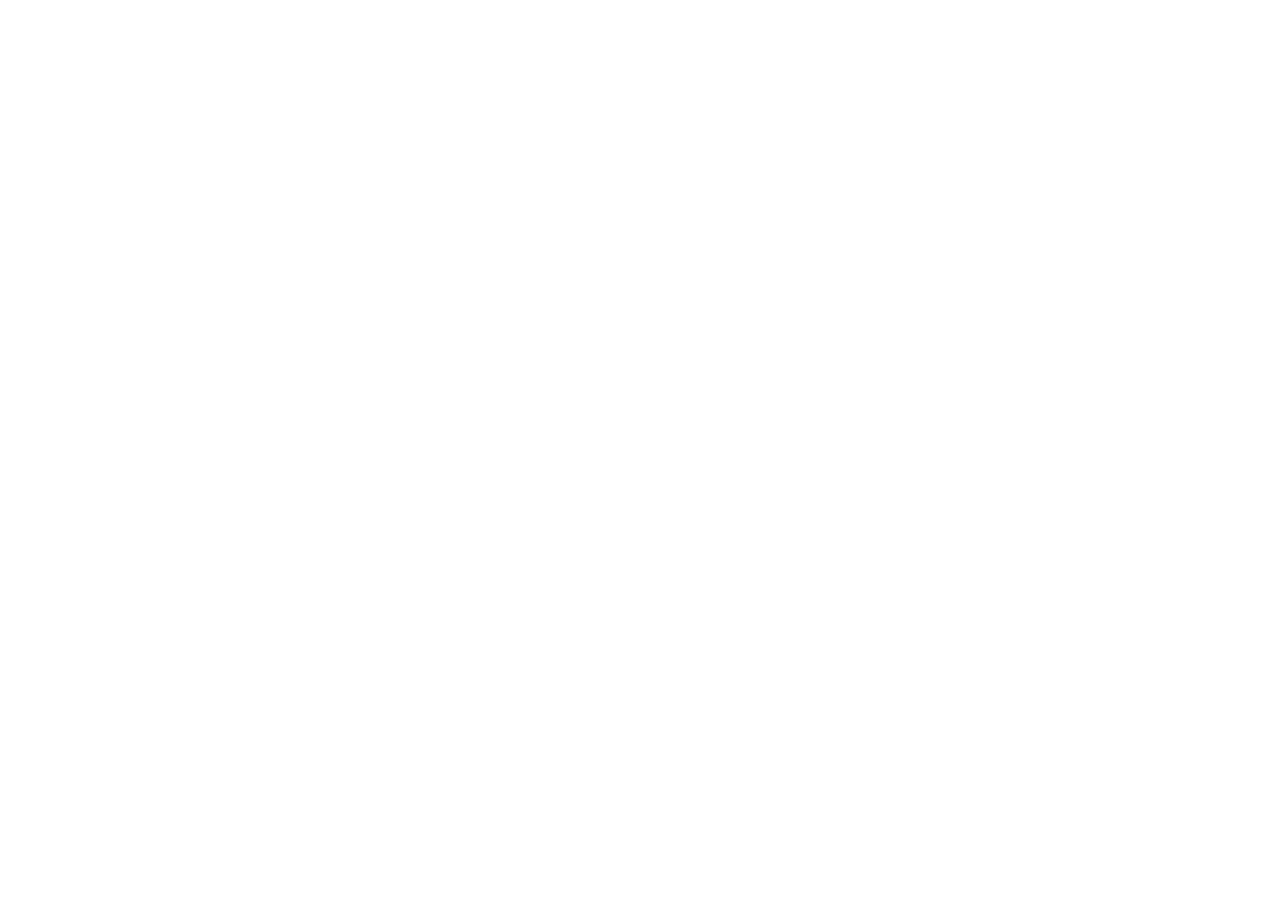
==== login.html @ 5848dafe "初始化项目" ====
<!DOCTYPE html>
<html lang="en">

<head>
    <meta charset="UTF-8">
    <meta http-equiv="X-UA-Compatible" content="IE=edge">
    <meta name="viewport" content="width=device-width, initial-scale=1.0">
    <title>Document</title>
</head>

<body>
    <!-- 登录页面 -->
</body>

</html>
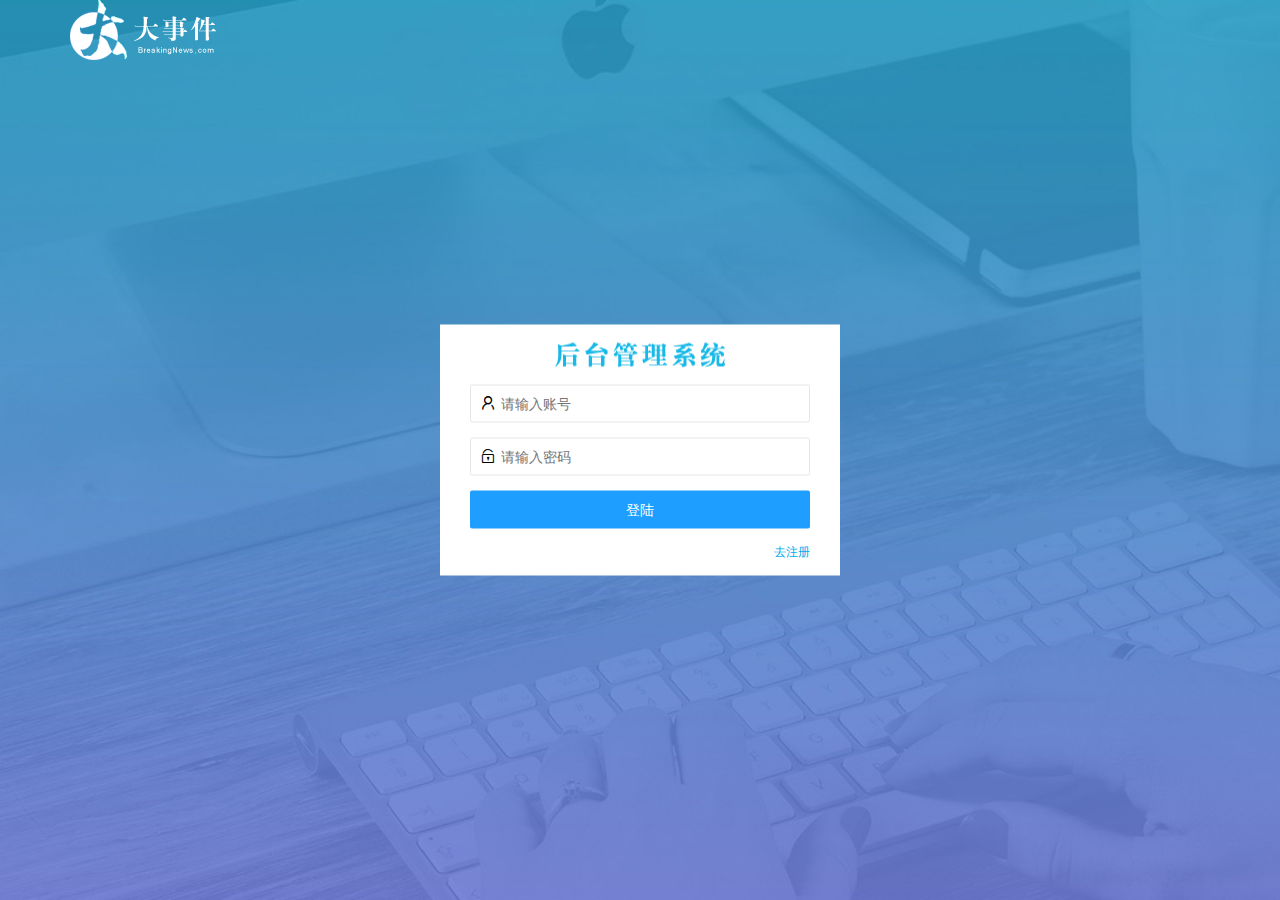
==== commit 8f5d47aa: "全部提交" ====
--- a/login.html
+++ b/login.html
@@ -5,11 +5,75 @@
     <meta charset="UTF-8">
     <meta http-equiv="X-UA-Compatible" content="IE=edge">
     <meta name="viewport" content="width=device-width, initial-scale=1.0">
-    <title>Document</title>
+    <title>大事件管理系统</title>
+    <link rel="stylesheet" href="./assets/lib/layui/css/layui.css">
+    <link rel="stylesheet" href="./assets/css/login.css">
 </head>
 
 <body>
-    <!-- 登录页面 -->
+    <div class="layui-main">
+        <!-- logo模块 -->
+        <img src="./assets/images/logo.png" alt="">
+    </div>
+    <!-- 登陆注册模块 -->
+    <div class="loginAndRegBox">
+        <div class="titleBox"></div>
+        <!-- 登陆界面 -->
+        <div class="login_box">
+            <form class="layui-form" id="form_login">
+                <div class="layui-form-item">
+                    <i class="layui-icon layui-icon-username"></i>
+                    <input type="text" name="username" required lay-verify="required" placeholder="请输入账号"
+                        autocomplete="off" class="layui-input">
+                </div>
+                <div class="layui-form-item">
+                    <i class="layui-icon layui-icon-password"></i>
+                    <input type="password" name="password" required lay-verify="required|pass" placeholder="请输入密码"
+                        autocomplete="off" class="layui-input">
+                </div>
+                <div class="layui-form-item">
+                    <button class="layui-btn layui-bg-blue layui-btn layui-btn-fluid" lay-submit
+                        lay-filter="formDemo">登陆</button>
+                </div>
+                <div class="layui-form-item links">
+                    <a id="link_reg" href="javascript:;">去注册</a>
+                </div>
+            </form>
+        </div>
+        <!-- 注册界面 -->
+        <div class="reg_box">
+            <form class="layui-form" id="form_reg">
+                <div class="layui-form-item">
+                    <i class="layui-icon layui-icon-username"></i>
+                    <input type="text" name="username" required lay-verify="required" placeholder="请输入账号"
+                        autocomplete="off" class="layui-input">
+                </div>
+                <!-- 输入密码 -->
+                <div class="layui-form-item">
+                    <i class="layui-icon layui-icon-password"></i>
+                    <input type="password" id="password" name="password" required lay-verify="required|pass"
+                        placeholder="请输入密码" autocomplete="off" class="layui-input">
+                </div>
+                <!-- 确认密码 -->
+                <div class="layui-form-item">
+                    <i class="layui-icon layui-icon-password"></i>
+                    <input type="password" name="repassword" required lay-verify="required|repwd" placeholder="请确认密码"
+                        autocomplete="off" class="layui-input">
+                </div>
+                <div class="layui-form-item">
+                    <button class="layui-btn layui-bg-blue layui-btn layui-btn-fluid" lay-submit
+                        lay-filter="formDemo">注册</button>
+                </div>
+                <div class="layui-form-item links">
+                    <a id="link_login" href="javascript:;">去登陆</a>
+                </div>
+            </form>
+        </div>
+    </div>
 </body>
+<script src="./assets/lib/layui/layui.all.js"></script>
+<script src="./assets/lib/jquery.js"></script>
+<script src="./assets/js/BaseAPI.js"></script>
+<script src="./assets/js/login.js"></script>
 
 </html>--- a/assets/lib/layui/css/layui.css
+++ b/assets/lib/layui/css/layui.css
@@ -0,0 +1,2 @@
+/** layui-v2.5.5 MIT License By https://www.layui.com */
+ .layui-inline,img{display:inline-block;vertical-align:middle}h1,h2,h3,h4,h5,h6{font-weight:400}.layui-edge,.layui-header,.layui-inline,.layui-main{position:relative}.layui-body,.layui-edge,.layui-elip{overflow:hidden}.layui-btn,.layui-edge,.layui-inline,img{vertical-align:middle}.layui-btn,.layui-disabled,.layui-icon,.layui-unselect{-moz-user-select:none;-webkit-user-select:none;-ms-user-select:none}.layui-elip,.layui-form-checkbox span,.layui-form-pane .layui-form-label{text-overflow:ellipsis;white-space:nowrap}.layui-breadcrumb,.layui-tree-btnGroup{visibility:hidden}blockquote,body,button,dd,div,dl,dt,form,h1,h2,h3,h4,h5,h6,input,li,ol,p,pre,td,textarea,th,ul{margin:0;padding:0;-webkit-tap-highlight-color:rgba(0,0,0,0)}a:active,a:hover{outline:0}img{border:none}li{list-style:none}table{border-collapse:collapse;border-spacing:0}h4,h5,h6{font-size:100%}button,input,optgroup,option,select,textarea{font-family:inherit;font-size:inherit;font-style:inherit;font-weight:inherit;outline:0}pre{white-space:pre-wrap;white-space:-moz-pre-wrap;white-space:-pre-wrap;white-space:-o-pre-wrap;word-wrap:break-word}body{line-height:24px;font:14px Helvetica Neue,Helvetica,PingFang SC,Tahoma,Arial,sans-serif}hr{height:1px;margin:10px 0;border:0;clear:both}a{color:#333;text-decoration:none}a:hover{color:#777}a cite{font-style:normal;*cursor:pointer}.layui-border-box,.layui-border-box *{box-sizing:border-box}.layui-box,.layui-box *{box-sizing:content-box}.layui-clear{clear:both;*zoom:1}.layui-clear:after{content:'\20';clear:both;*zoom:1;display:block;height:0}.layui-inline{*display:inline;*zoom:1}.layui-edge{display:inline-block;width:0;height:0;border-width:6px;border-style:dashed;border-color:transparent}.layui-edge-top{top:-4px;border-bottom-color:#999;border-bottom-style:solid}.layui-edge-right{border-left-color:#999;border-left-style:solid}.layui-edge-bottom{top:2px;border-top-color:#999;border-top-style:solid}.layui-edge-left{border-right-color:#999;border-right-style:solid}.layui-disabled,.layui-disabled:hover{color:#d2d2d2!important;cursor:not-allowed!important}.layui-circle{border-radius:100%}.layui-show{display:block!important}.layui-hide{display:none!important}@font-face{font-family:layui-icon;src:url(../font/iconfont.eot?v=250);src:url(../font/iconfont.eot?v=250#iefix) format('embedded-opentype'),url(../font/iconfont.woff2?v=250) format('woff2'),url(../font/iconfont.woff?v=250) format('woff'),url(../font/iconfont.ttf?v=250) format('truetype'),url(../font/iconfont.svg?v=250#layui-icon) format('svg')}.layui-icon{font-family:layui-icon!important;font-size:16px;font-style:normal;-webkit-font-smoothing:antialiased;-moz-osx-font-smoothing:grayscale}.layui-icon-reply-fill:before{content:"\e611"}.layui-icon-set-fill:before{content:"\e614"}.layui-icon-menu-fill:before{content:"\e60f"}.layui-icon-search:before{content:"\e615"}.layui-icon-share:before{content:"\e641"}.layui-icon-set-sm:before{content:"\e620"}.layui-icon-engine:before{content:"\e628"}.layui-icon-close:before{content:"\1006"}.layui-icon-close-fill:before{content:"\1007"}.layui-icon-chart-screen:before{content:"\e629"}.layui-icon-star:before{content:"\e600"}.layui-icon-circle-dot:before{content:"\e617"}.layui-icon-chat:before{content:"\e606"}.layui-icon-release:before{content:"\e609"}.layui-icon-list:before{content:"\e60a"}.layui-icon-chart:before{content:"\e62c"}.layui-icon-ok-circle:before{content:"\1005"}.layui-icon-layim-theme:before{content:"\e61b"}.layui-icon-table:before{content:"\e62d"}.layui-icon-right:before{content:"\e602"}.layui-icon-left:before{content:"\e603"}.layui-icon-cart-simple:before{content:"\e698"}.layui-icon-face-cry:before{content:"\e69c"}.layui-icon-face-smile:before{content:"\e6af"}.layui-icon-survey:before{content:"\e6b2"}.layui-icon-tree:before{content:"\e62e"}.layui-icon-upload-circle:before{content:"\e62f"}.layui-icon-add-circle:before{content:"\e61f"}.layui-icon-download-circle:before{content:"\e601"}.layui-icon-templeate-1:before{content:"\e630"}.layui-icon-util:before{content:"\e631"}.layui-icon-face-surprised:before{content:"\e664"}.layui-icon-edit:before{content:"\e642"}.layui-icon-speaker:before{content:"\e645"}.layui-icon-down:before{content:"\e61a"}.layui-icon-file:before{content:"\e621"}.layui-icon-layouts:before{content:"\e632"}.layui-icon-rate-half:before{content:"\e6c9"}.layui-icon-add-circle-fine:before{content:"\e608"}.layui-icon-prev-circle:before{content:"\e633"}.layui-icon-read:before{content:"\e705"}.layui-icon-404:before{content:"\e61c"}.layui-icon-carousel:before{content:"\e634"}.layui-icon-help:before{content:"\e607"}.layui-icon-code-circle:before{content:"\e635"}.layui-icon-water:before{content:"\e636"}.layui-icon-username:before{content:"\e66f"}.layui-icon-find-fill:before{content:"\e670"}.layui-icon-about:before{content:"\e60b"}.layui-icon-location:before{content:"\e715"}.layui-icon-up:before{content:"\e619"}.layui-icon-pause:before{content:"\e651"}.layui-icon-date:before{content:"\e637"}.layui-icon-layim-uploadfile:before{content:"\e61d"}.layui-icon-delete:before{content:"\e640"}.layui-icon-play:before{content:"\e652"}.layui-icon-top:before{content:"\e604"}.layui-icon-friends:before{content:"\e612"}.layui-icon-refresh-3:before{content:"\e9aa"}.layui-icon-ok:before{content:"\e605"}.layui-icon-layer:before{content:"\e638"}.layui-icon-face-smile-fine:before{content:"\e60c"}.layui-icon-dollar:before{content:"\e659"}.layui-icon-group:before{content:"\e613"}.layui-icon-layim-download:before{content:"\e61e"}.layui-icon-picture-fine:before{content:"\e60d"}.layui-icon-link:before{content:"\e64c"}.layui-icon-diamond:before{content:"\e735"}.layui-icon-log:before{content:"\e60e"}.layui-icon-rate-solid:before{content:"\e67a"}.layui-icon-fonts-del:before{content:"\e64f"}.layui-icon-unlink:before{content:"\e64d"}.layui-icon-fonts-clear:before{content:"\e639"}.layui-icon-triangle-r:before{content:"\e623"}.layui-icon-circle:before{content:"\e63f"}.layui-icon-radio:before{content:"\e643"}.layui-icon-align-center:before{content:"\e647"}.layui-icon-align-right:before{content:"\e648"}.layui-icon-align-left:before{content:"\e649"}.layui-icon-loading-1:before{content:"\e63e"}.layui-icon-return:before{content:"\e65c"}.layui-icon-fonts-strong:before{content:"\e62b"}.layui-icon-upload:before{content:"\e67c"}.layui-icon-dialogue:before{content:"\e63a"}.layui-icon-video:before{content:"\e6ed"}.layui-icon-headset:before{content:"\e6fc"}.layui-icon-cellphone-fine:before{content:"\e63b"}.layui-icon-add-1:before{content:"\e654"}.layui-icon-face-smile-b:before{content:"\e650"}.layui-icon-fonts-html:before{content:"\e64b"}.layui-icon-form:before{content:"\e63c"}.layui-icon-cart:before{content:"\e657"}.layui-icon-camera-fill:before{content:"\e65d"}.layui-icon-tabs:before{content:"\e62a"}.layui-icon-fonts-code:before{content:"\e64e"}.layui-icon-fire:before{content:"\e756"}.layui-icon-set:before{content:"\e716"}.layui-icon-fonts-u:before{content:"\e646"}.layui-icon-triangle-d:before{content:"\e625"}.layui-icon-tips:before{content:"\e702"}.layui-icon-picture:before{content:"\e64a"}.layui-icon-more-vertical:before{content:"\e671"}.layui-icon-flag:before{content:"\e66c"}.layui-icon-loading:before{content:"\e63d"}.layui-icon-fonts-i:before{content:"\e644"}.layui-icon-refresh-1:before{content:"\e666"}.layui-icon-rmb:before{content:"\e65e"}.layui-icon-home:before{content:"\e68e"}.layui-icon-user:before{content:"\e770"}.layui-icon-notice:before{content:"\e667"}.layui-icon-login-weibo:before{content:"\e675"}.layui-icon-voice:before{content:"\e688"}.layui-icon-upload-drag:before{content:"\e681"}.layui-icon-login-qq:before{content:"\e676"}.layui-icon-snowflake:before{content:"\e6b1"}.layui-icon-file-b:before{content:"\e655"}.layui-icon-template:before{content:"\e663"}.layui-icon-auz:before{content:"\e672"}.layui-icon-console:before{content:"\e665"}.layui-icon-app:before{content:"\e653"}.layui-icon-prev:before{content:"\e65a"}.layui-icon-website:before{content:"\e7ae"}.layui-icon-next:before{content:"\e65b"}.layui-icon-component:before{content:"\e857"}.layui-icon-more:before{content:"\e65f"}.layui-icon-login-wechat:before{content:"\e677"}.layui-icon-shrink-right:before{content:"\e668"}.layui-icon-spread-left:before{content:"\e66b"}.layui-icon-camera:before{content:"\e660"}.layui-icon-note:before{content:"\e66e"}.layui-icon-refresh:before{content:"\e669"}.layui-icon-female:before{content:"\e661"}.layui-icon-male:before{content:"\e662"}.layui-icon-password:before{content:"\e673"}.layui-icon-senior:before{content:"\e674"}.layui-icon-theme:before{content:"\e66a"}.layui-icon-tread:before{content:"\e6c5"}.layui-icon-praise:before{content:"\e6c6"}.layui-icon-star-fill:before{content:"\e658"}.layui-icon-rate:before{content:"\e67b"}.layui-icon-template-1:before{content:"\e656"}.layui-icon-vercode:before{content:"\e679"}.layui-icon-cellphone:before{content:"\e678"}.layui-icon-screen-full:before{content:"\e622"}.layui-icon-screen-restore:before{content:"\e758"}.layui-icon-cols:before{content:"\e610"}.layui-icon-export:before{content:"\e67d"}.layui-icon-print:before{content:"\e66d"}.layui-icon-slider:before{content:"\e714"}.layui-icon-addition:before{content:"\e624"}.layui-icon-subtraction:before{content:"\e67e"}.layui-icon-service:before{content:"\e626"}.layui-icon-transfer:before{content:"\e691"}.layui-main{width:1140px;margin:0 auto}.layui-header{z-index:1000;height:60px}.layui-header a:hover{transition:all .5s;-webkit-transition:all .5s}.layui-side{position:fixed;left:0;top:0;bottom:0;z-index:999;width:200px;overflow-x:hidden}.layui-side-scroll{position:relative;width:220px;height:100%;overflow-x:hidden}.layui-body{position:absolute;left:200px;right:0;top:0;bottom:0;z-index:998;width:auto;overflow-y:auto;box-sizing:border-box}.layui-layout-body{overflow:hidden}.layui-layout-admin .layui-header{background-color:#23262E}.layui-layout-admin .layui-side{top:60px;width:200px;overflow-x:hidden}.layui-layout-admin .layui-body{position:fixed;top:60px;bottom:44px}.layui-layout-admin .layui-main{width:auto;margin:0 15px}.layui-layout-admin .layui-footer{position:fixed;left:200px;right:0;bottom:0;height:44px;line-height:44px;padding:0 15px;background-color:#eee}.layui-layout-admin .layui-logo{position:absolute;left:0;top:0;width:200px;height:100%;line-height:60px;text-align:center;color:#009688;font-size:16px}.layui-layout-admin .layui-header .layui-nav{background:0 0}.layui-layout-left{position:absolute!important;left:200px;top:0}.layui-layout-right{position:absolute!important;right:0;top:0}.layui-container{position:relative;margin:0 auto;padding:0 15px;box-sizing:border-box}.layui-fluid{position:relative;margin:0 auto;padding:0 15px}.layui-row:after,.layui-row:before{content:'';display:block;clear:both}.layui-col-lg1,.layui-col-lg10,.layui-col-lg11,.layui-col-lg12,.layui-col-lg2,.layui-col-lg3,.layui-col-lg4,.layui-col-lg5,.layui-col-lg6,.layui-col-lg7,.layui-col-lg8,.layui-col-lg9,.layui-col-md1,.layui-col-md10,.layui-col-md11,.layui-col-md12,.layui-col-md2,.layui-col-md3,.layui-col-md4,.layui-col-md5,.layui-col-md6,.layui-col-md7,.layui-col-md8,.layui-col-md9,.layui-col-sm1,.layui-col-sm10,.layui-col-sm11,.layui-col-sm12,.layui-col-sm2,.layui-col-sm3,.layui-col-sm4,.layui-col-sm5,.layui-col-sm6,.layui-col-sm7,.layui-col-sm8,.layui-col-sm9,.layui-col-xs1,.layui-col-xs10,.layui-col-xs11,.layui-col-xs12,.layui-col-xs2,.layui-col-xs3,.layui-col-xs4,.layui-col-xs5,.layui-col-xs6,.layui-col-xs7,.layui-col-xs8,.layui-col-xs9{position:relative;display:block;box-sizing:border-box}.layui-col-xs1,.layui-col-xs10,.layui-col-xs11,.layui-col-xs12,.layui-col-xs2,.layui-col-xs3,.layui-col-xs4,.layui-col-xs5,.layui-col-xs6,.layui-col-xs7,.layui-col-xs8,.layui-col-xs9{float:left}.layui-col-xs1{width:8.33333333%}.layui-col-xs2{width:16.66666667%}.layui-col-xs3{width:25%}.layui-col-xs4{width:33.33333333%}.layui-col-xs5{width:41.66666667%}.layui-col-xs6{width:50%}.layui-col-xs7{width:58.33333333%}.layui-col-xs8{width:66.66666667%}.layui-col-xs9{width:75%}.layui-col-xs10{width:83.33333333%}.layui-col-xs11{width:91.66666667%}.layui-col-xs12{width:100%}.layui-col-xs-offset1{margin-left:8.33333333%}.layui-col-xs-offset2{margin-left:16.66666667%}.layui-col-xs-offset3{margin-left:25%}.layui-col-xs-offset4{margin-left:33.33333333%}.layui-col-xs-offset5{margin-left:41.66666667%}.layui-col-xs-offset6{margin-left:50%}.layui-col-xs-offset7{margin-left:58.33333333%}.layui-col-xs-offset8{margin-left:66.66666667%}.layui-col-xs-offset9{margin-left:75%}.layui-col-xs-offset10{margin-left:83.33333333%}.layui-col-xs-offset11{margin-left:91.66666667%}.layui-col-xs-offset12{margin-left:100%}@media screen and (max-width:768px){.layui-hide-xs{display:none!important}.layui-show-xs-block{display:block!important}.layui-show-xs-inline{display:inline!important}.layui-show-xs-inline-block{display:inline-block!important}}@media screen and (min-width:768px){.layui-container{width:750px}.layui-hide-sm{display:none!important}.layui-show-sm-block{display:block!important}.layui-show-sm-inline{display:inline!important}.layui-show-sm-inline-block{display:inline-block!important}.layui-col-sm1,.layui-col-sm10,.layui-col-sm11,.layui-col-sm12,.layui-col-sm2,.layui-col-sm3,.layui-col-sm4,.layui-col-sm5,.layui-col-sm6,.layui-col-sm7,.layui-col-sm8,.layui-col-sm9{float:left}.layui-col-sm1{width:8.33333333%}.layui-col-sm2{width:16.66666667%}.layui-col-sm3{width:25%}.layui-col-sm4{width:33.33333333%}.layui-col-sm5{width:41.66666667%}.layui-col-sm6{width:50%}.layui-col-sm7{width:58.33333333%}.layui-col-sm8{width:66.66666667%}.layui-col-sm9{width:75%}.layui-col-sm10{width:83.33333333%}.layui-col-sm11{width:91.66666667%}.layui-col-sm12{width:100%}.layui-col-sm-offset1{margin-left:8.33333333%}.layui-col-sm-offset2{margin-left:16.66666667%}.layui-col-sm-offset3{margin-left:25%}.layui-col-sm-offset4{margin-left:33.33333333%}.layui-col-sm-offset5{margin-left:41.66666667%}.layui-col-sm-offset6{margin-left:50%}.layui-col-sm-offset7{margin-left:58.33333333%}.layui-col-sm-offset8{margin-left:66.66666667%}.layui-col-sm-offset9{margin-left:75%}.layui-col-sm-offset10{margin-left:83.33333333%}.layui-col-sm-offset11{margin-left:91.66666667%}.layui-col-sm-offset12{margin-left:100%}}@media screen and (min-width:992px){.layui-container{width:970px}.layui-hide-md{display:none!important}.layui-show-md-block{display:block!important}.layui-show-md-inline{display:inline!important}.layui-show-md-inline-block{display:inline-block!important}.layui-col-md1,.layui-col-md10,.layui-col-md11,.layui-col-md12,.layui-col-md2,.layui-col-md3,.layui-col-md4,.layui-col-md5,.layui-col-md6,.layui-col-md7,.layui-col-md8,.layui-col-md9{float:left}.layui-col-md1{width:8.33333333%}.layui-col-md2{width:16.66666667%}.layui-col-md3{width:25%}.layui-col-md4{width:33.33333333%}.layui-col-md5{width:41.66666667%}.layui-col-md6{width:50%}.layui-col-md7{width:58.33333333%}.layui-col-md8{width:66.66666667%}.layui-col-md9{width:75%}.layui-col-md10{width:83.33333333%}.layui-col-md11{width:91.66666667%}.layui-col-md12{width:100%}.layui-col-md-offset1{margin-left:8.33333333%}.layui-col-md-offset2{margin-left:16.66666667%}.layui-col-md-offset3{margin-left:25%}.layui-col-md-offset4{margin-left:33.33333333%}.layui-col-md-offset5{margin-left:41.66666667%}.layui-col-md-offset6{margin-left:50%}.layui-col-md-offset7{margin-left:58.33333333%}.layui-col-md-offset8{margin-left:66.66666667%}.layui-col-md-offset9{margin-left:75%}.layui-col-md-offset10{margin-left:83.33333333%}.layui-col-md-offset11{margin-left:91.66666667%}.layui-col-md-offset12{margin-left:100%}}@media screen and (min-width:1200px){.layui-container{width:1170px}.layui-hide-lg{display:none!important}.layui-show-lg-block{display:block!important}.layui-show-lg-inline{display:inline!important}.layui-show-lg-inline-block{display:inline-block!important}.layui-col-lg1,.layui-col-lg10,.layui-col-lg11,.layui-col-lg12,.layui-col-lg2,.layui-col-lg3,.layui-col-lg4,.layui-col-lg5,.layui-col-lg6,.layui-col-lg7,.layui-col-lg8,.layui-col-lg9{float:left}.layui-col-lg1{width:8.33333333%}.layui-col-lg2{width:16.66666667%}.layui-col-lg3{width:25%}.layui-col-lg4{width:33.33333333%}.layui-col-lg5{width:41.66666667%}.layui-col-lg6{width:50%}.layui-col-lg7{width:58.33333333%}.layui-col-lg8{width:66.66666667%}.layui-col-lg9{width:75%}.layui-col-lg10{width:83.33333333%}.layui-col-lg11{width:91.66666667%}.layui-col-lg12{width:100%}.layui-col-lg-offset1{margin-left:8.33333333%}.layui-col-lg-offset2{margin-left:16.66666667%}.layui-col-lg-offset3{margin-left:25%}.layui-col-lg-offset4{margin-left:33.33333333%}.layui-col-lg-offset5{margin-left:41.66666667%}.layui-col-lg-offset6{margin-left:50%}.layui-col-lg-offset7{margin-left:58.33333333%}.layui-col-lg-offset8{margin-left:66.66666667%}.layui-col-lg-offset9{margin-left:75%}.layui-col-lg-offset10{margin-left:83.33333333%}.layui-col-lg-offset11{margin-left:91.66666667%}.layui-col-lg-offset12{margin-left:100%}}.layui-col-space1{margin:-.5px}.layui-col-space1>*{padding:.5px}.layui-col-space3{margin:-1.5px}.layui-col-space3>*{padding:1.5px}.layui-col-space5{margin:-2.5px}.layui-col-space5>*{padding:2.5px}.layui-col-space8{margin:-3.5px}.layui-col-space8>*{padding:3.5px}.layui-col-space10{margin:-5px}.layui-col-space10>*{padding:5px}.layui-col-space12{margin:-6px}.layui-col-space12>*{padding:6px}.layui-col-space15{margin:-7.5px}.layui-col-space15>*{padding:7.5px}.layui-col-space18{margin:-9px}.layui-col-space18>*{padding:9px}.layui-col-space20{margin:-10px}.layui-col-space20>*{padding:10px}.layui-col-space22{margin:-11px}.layui-col-space22>*{padding:11px}.layui-col-space25{margin:-12.5px}.layui-col-space25>*{padding:12.5px}.layui-col-space30{margin:-15px}.layui-col-space30>*{padding:15px}.layui-btn,.layui-input,.layui-select,.layui-textarea,.layui-upload-button{outline:0;-webkit-appearance:none;transition:all .3s;-webkit-transition:all .3s;box-sizing:border-box}.layui-elem-quote{margin-bottom:10px;padding:15px;line-height:22px;border-left:5px solid #009688;border-radius:0 2px 2px 0;background-color:#f2f2f2}.layui-quote-nm{border-style:solid;border-width:1px 1px 1px 5px;background:0 0}.layui-elem-field{margin-bottom:10px;padding:0;border-width:1px;border-style:solid}.layui-elem-field legend{margin-left:20px;padding:0 10px;font-size:20px;font-weight:300}.layui-field-title{margin:10px 0 20px;border-width:1px 0 0}.layui-field-box{padding:10px 15px}.layui-field-title .layui-field-box{padding:10px 0}.layui-progress{position:relative;height:6px;border-radius:20px;background-color:#e2e2e2}.layui-progress-bar{position:absolute;left:0;top:0;width:0;max-width:100%;height:6px;border-radius:20px;text-align:right;background-color:#5FB878;transition:all .3s;-webkit-transition:all .3s}.layui-progress-big,.layui-progress-big .layui-progress-bar{height:18px;line-height:18px}.layui-progress-text{position:relative;top:-20px;line-height:18px;font-size:12px;color:#666}.layui-progress-big .layui-progress-text{position:static;padding:0 10px;color:#fff}.layui-collapse{border-width:1px;border-style:solid;border-radius:2px}.layui-colla-content,.layui-colla-item{border-top-width:1px;border-top-style:solid}.layui-colla-item:first-child{border-top:none}.layui-colla-title{position:relative;height:42px;line-height:42px;padding:0 15px 0 35px;color:#333;background-color:#f2f2f2;cursor:pointer;font-size:14px;overflow:hidden}.layui-colla-content{display:none;padding:10px 15px;line-height:22px;color:#666}.layui-colla-icon{position:absolute;left:15px;top:0;font-size:14px}.layui-card{margin-bottom:15px;border-radius:2px;background-color:#fff;box-shadow:0 1px 2px 0 rgba(0,0,0,.05)}.layui-card:last-child{margin-bottom:0}.layui-card-header{position:relative;height:42px;line-height:42px;padding:0 15px;border-bottom:1px solid #f6f6f6;color:#333;border-radius:2px 2px 0 0;font-size:14px}.layui-bg-black,.layui-bg-blue,.layui-bg-cyan,.layui-bg-green,.layui-bg-orange,.layui-bg-red{color:#fff!important}.layui-card-body{position:relative;padding:10px 15px;line-height:24px}.layui-card-body[pad15]{padding:15px}.layui-card-body[pad20]{padding:20px}.layui-card-body .layui-table{margin:5px 0}.layui-card .layui-tab{margin:0}.layui-panel-window{position:relative;padding:15px;border-radius:0;border-top:5px solid #E6E6E6;background-color:#fff}.layui-auxiliar-moving{position:fixed;left:0;right:0;top:0;bottom:0;width:100%;height:100%;background:0 0;z-index:9999999999}.layui-form-label,.layui-form-mid,.layui-form-select,.layui-input-block,.layui-input-inline,.layui-textarea{position:relative}.layui-bg-red{background-color:#FF5722!important}.layui-bg-orange{background-color:#FFB800!important}.layui-bg-green{background-color:#009688!important}.layui-bg-cyan{background-color:#2F4056!important}.layui-bg-blue{background-color:#1E9FFF!important}.layui-bg-black{background-color:#393D49!important}.layui-bg-gray{background-color:#eee!important;color:#666!important}.layui-badge-rim,.layui-colla-content,.layui-colla-item,.layui-collapse,.layui-elem-field,.layui-form-pane .layui-form-item[pane],.layui-form-pane .layui-form-label,.layui-input,.layui-layedit,.layui-layedit-tool,.layui-quote-nm,.layui-select,.layui-tab-bar,.layui-tab-card,.layui-tab-title,.layui-tab-title .layui-this:after,.layui-textarea{border-color:#e6e6e6}.layui-timeline-item:before,hr{background-color:#e6e6e6}.layui-text{line-height:22px;font-size:14px;color:#666}.layui-text h1,.layui-text h2,.layui-text h3{font-weight:500;color:#333}.layui-text h1{font-size:30px}.layui-text h2{font-size:24px}.layui-text h3{font-size:18px}.layui-text a:not(.layui-btn){color:#01AAED}.layui-text a:not(.layui-btn):hover{text-decoration:underline}.layui-text ul{padding:5px 0 5px 15px}.layui-text ul li{margin-top:5px;list-style-type:disc}.layui-text em,.layui-word-aux{color:#999!important;padding:0 5px!important}.layui-btn{display:inline-block;height:38px;line-height:38px;padding:0 18px;background-color:#009688;color:#fff;white-space:nowrap;text-align:center;font-size:14px;border:none;border-radius:2px;cursor:pointer}.layui-btn:hover{opacity:.8;filter:alpha(opacity=80);color:#fff}.layui-btn:active{opacity:1;filter:alpha(opacity=100)}.layui-btn+.layui-btn{margin-left:10px}.layui-btn-container{font-size:0}.layui-btn-container .layui-btn{margin-right:10px;margin-bottom:10px}.layui-btn-container .layui-btn+.layui-btn{margin-left:0}.layui-table .layui-btn-container .layui-btn{margin-bottom:9px}.layui-btn-radius{border-radius:100px}.layui-btn .layui-icon{margin-right:3px;font-size:18px;vertical-align:bottom;vertical-align:middle\9}.layui-btn-primary{border:1px solid #C9C9C9;background-color:#fff;color:#555}.layui-btn-primary:hover{border-color:#009688;color:#333}.layui-btn-normal{background-color:#1E9FFF}.layui-btn-warm{background-color:#FFB800}.layui-btn-danger{background-color:#FF5722}.layui-btn-checked{background-color:#5FB878}.layui-btn-disabled,.layui-btn-disabled:active,.layui-btn-disabled:hover{border:1px solid #e6e6e6;background-color:#FBFBFB;color:#C9C9C9;cursor:not-allowed;opacity:1}.layui-btn-lg{height:44px;line-height:44px;padding:0 25px;font-size:16px}.layui-btn-sm{height:30px;line-height:30px;padding:0 10px;font-size:12px}.layui-btn-sm i{font-size:16px!important}.layui-btn-xs{height:22px;line-height:22px;padding:0 5px;font-size:12px}.layui-btn-xs i{font-size:14px!important}.layui-btn-group{display:inline-block;vertical-align:middle;font-size:0}.layui-btn-group .layui-btn{margin-left:0!important;margin-right:0!important;border-left:1px solid rgba(255,255,255,.5);border-radius:0}.layui-btn-group .layui-btn-primary{border-left:none}.layui-btn-group .layui-btn-primary:hover{border-color:#C9C9C9;color:#009688}.layui-btn-group .layui-btn:first-child{border-left:none;border-radius:2px 0 0 2px}.layui-btn-group .layui-btn-primary:first-child{border-left:1px solid #c9c9c9}.layui-btn-group .layui-btn:last-child{border-radius:0 2px 2px 0}.layui-btn-group .layui-btn+.layui-btn{margin-left:0}.layui-btn-group+.layui-btn-group{margin-left:10px}.layui-btn-fluid{width:100%}.layui-input,.layui-select,.layui-textarea{height:38px;line-height:1.3;line-height:38px\9;border-width:1px;border-style:solid;background-color:#fff;border-radius:2px}.layui-input::-webkit-input-placeholder,.layui-select::-webkit-input-placeholder,.layui-textarea::-webkit-input-placeholder{line-height:1.3}.layui-input,.layui-textarea{display:block;width:100%;padding-left:10px}.layui-input:hover,.layui-textarea:hover{border-color:#D2D2D2!important}.layui-input:focus,.layui-textarea:focus{border-color:#C9C9C9!important}.layui-textarea{min-height:100px;height:auto;line-height:20px;padding:6px 10px;resize:vertical}.layui-select{padding:0 10px}.layui-form input[type=checkbox],.layui-form input[type=radio],.layui-form select{display:none}.layui-form [lay-ignore]{display:initial}.layui-form-item{margin-bottom:15px;clear:both;*zoom:1}.layui-form-item:after{content:'\20';clear:both;*zoom:1;display:block;height:0}.layui-form-label{float:left;display:block;padding:9px 15px;width:80px;font-weight:400;line-height:20px;text-align:right}.layui-form-label-col{display:block;float:none;padding:9px 0;line-height:20px;text-align:left}.layui-form-item .layui-inline{margin-bottom:5px;margin-right:10px}.layui-input-block{margin-left:110px;min-height:36px}.layui-input-inline{display:inline-block;vertical-align:middle}.layui-form-item .layui-input-inline{float:left;width:190px;margin-right:10px}.layui-form-text .layui-input-inline{width:auto}.layui-form-mid{float:left;display:block;padding:9px 0!important;line-height:20px;margin-right:10px}.layui-form-danger+.layui-form-select .layui-input,.layui-form-danger:focus{border-color:#FF5722!important}.layui-form-select .layui-input{padding-right:30px;cursor:pointer}.layui-form-select .layui-edge{position:absolute;right:10px;top:50%;margin-top:-3px;cursor:pointer;border-width:6px;border-top-color:#c2c2c2;border-top-style:solid;transition:all .3s;-webkit-transition:all .3s}.layui-form-select dl{display:none;position:absolute;left:0;top:42px;padding:5px 0;z-index:899;min-width:100%;border:1px solid #d2d2d2;max-height:300px;overflow-y:auto;background-color:#fff;border-radius:2px;box-shadow:0 2px 4px rgba(0,0,0,.12);box-sizing:border-box}.layui-form-select dl dd,.layui-form-select dl dt{padding:0 10px;line-height:36px;white-space:nowrap;overflow:hidden;text-overflow:ellipsis}.layui-form-select dl dt{font-size:12px;color:#999}.layui-form-select dl dd{cursor:pointer}.layui-form-select dl dd:hover{background-color:#f2f2f2;-webkit-transition:.5s all;transition:.5s all}.layui-form-select .layui-select-group dd{padding-left:20px}.layui-form-select dl dd.layui-select-tips{padding-left:10px!important;color:#999}.layui-form-select dl dd.layui-this{background-color:#5FB878;color:#fff}.layui-form-checkbox,.layui-form-select dl dd.layui-disabled{background-color:#fff}.layui-form-selected dl{display:block}.layui-form-checkbox,.layui-form-checkbox *,.layui-form-switch{display:inline-block;vertical-align:middle}.layui-form-selected .layui-edge{margin-top:-9px;-webkit-transform:rotate(180deg);transform:rotate(180deg);margin-top:-3px\9}:root .layui-form-selected .layui-edge{margin-top:-9px\0/IE9}.layui-form-selectup dl{top:auto;bottom:42px}.layui-select-none{margin:5px 0;text-align:center;color:#999}.layui-select-disabled .layui-disabled{border-color:#eee!important}.layui-select-disabled .layui-edge{border-top-color:#d2d2d2}.layui-form-checkbox{position:relative;height:30px;line-height:30px;margin-right:10px;padding-right:30px;cursor:pointer;font-size:0;-webkit-transition:.1s linear;transition:.1s linear;box-sizing:border-box}.layui-form-checkbox span{padding:0 10px;height:100%;font-size:14px;border-radius:2px 0 0 2px;background-color:#d2d2d2;color:#fff;overflow:hidden}.layui-form-checkbox:hover span{background-color:#c2c2c2}.layui-form-checkbox i{position:absolute;right:0;top:0;width:30px;height:28px;border:1px solid #d2d2d2;border-left:none;border-radius:0 2px 2px 0;color:#fff;font-size:20px;text-align:center}.layui-form-checkbox:hover i{border-color:#c2c2c2;color:#c2c2c2}.layui-form-checked,.layui-form-checked:hover{border-color:#5FB878}.layui-form-checked span,.layui-form-checked:hover span{background-color:#5FB878}.layui-form-checked i,.layui-form-checked:hover i{color:#5FB878}.layui-form-item .layui-form-checkbox{margin-top:4px}.layui-form-checkbox[lay-skin=primary]{height:auto!important;line-height:normal!important;min-width:18px;min-height:18px;border:none!important;margin-right:0;padding-left:28px;padding-right:0;background:0 0}.layui-form-checkbox[lay-skin=primary] span{padding-left:0;padding-right:15px;line-height:18px;background:0 0;color:#666}.layui-form-checkbox[lay-skin=primary] i{right:auto;left:0;width:16px;height:16px;line-height:16px;border:1px solid #d2d2d2;font-size:12px;border-radius:2px;background-color:#fff;-webkit-transition:.1s linear;transition:.1s linear}.layui-form-checkbox[lay-skin=primary]:hover i{border-color:#5FB878;color:#fff}.layui-form-checked[lay-skin=primary] i{border-color:#5FB878!important;background-color:#5FB878;color:#fff}.layui-checkbox-disbaled[lay-skin=primary] span{background:0 0!important;color:#c2c2c2}.layui-checkbox-disbaled[lay-skin=primary]:hover i{border-color:#d2d2d2}.layui-form-item .layui-form-checkbox[lay-skin=primary]{margin-top:10px}.layui-form-switch{position:relative;height:22px;line-height:22px;min-width:35px;padding:0 5px;margin-top:8px;border:1px solid #d2d2d2;border-radius:20px;cursor:pointer;background-color:#fff;-webkit-transition:.1s linear;transition:.1s linear}.layui-form-switch i{position:absolute;left:5px;top:3px;width:16px;height:16px;border-radius:20px;background-color:#d2d2d2;-webkit-transition:.1s linear;transition:.1s linear}.layui-form-switch em{position:relative;top:0;width:25px;margin-left:21px;padding:0!important;text-align:center!important;color:#999!important;font-style:normal!important;font-size:12px}.layui-form-onswitch{border-color:#5FB878;background-color:#5FB878}.layui-checkbox-disbaled,.layui-checkbox-disbaled i{border-color:#e2e2e2!important}.layui-form-onswitch i{left:100%;margin-left:-21px;background-color:#fff}.layui-form-onswitch em{margin-left:5px;margin-right:21px;color:#fff!important}.layui-checkbox-disbaled span{background-color:#e2e2e2!important}.layui-checkbox-disbaled:hover i{color:#fff!important}[lay-radio]{display:none}.layui-form-radio,.layui-form-radio *{display:inline-block;vertical-align:middle}.layui-form-radio{line-height:28px;margin:6px 10px 0 0;padding-right:10px;cursor:pointer;font-size:0}.layui-form-radio *{font-size:14px}.layui-form-radio>i{margin-right:8px;font-size:22px;color:#c2c2c2}.layui-form-radio>i:hover,.layui-form-radioed>i{color:#5FB878}.layui-radio-disbaled>i{color:#e2e2e2!important}.layui-form-pane .layui-form-label{width:110px;padding:8px 15px;height:38px;line-height:20px;border-width:1px;border-style:solid;border-radius:2px 0 0 2px;text-align:center;background-color:#FBFBFB;overflow:hidden;box-sizing:border-box}.layui-form-pane .layui-input-inline{margin-left:-1px}.layui-form-pane .layui-input-block{margin-left:110px;left:-1px}.layui-form-pane .layui-input{border-radius:0 2px 2px 0}.layui-form-pane .layui-form-text .layui-form-label{float:none;width:100%;border-radius:2px;box-sizing:border-box;text-align:left}.layui-form-pane .layui-form-text .layui-input-inline{display:block;margin:0;top:-1px;clear:both}.layui-form-pane .layui-form-text .layui-input-block{margin:0;left:0;top:-1px}.layui-form-pane .layui-form-text .layui-textarea{min-height:100px;border-radius:0 0 2px 2px}.layui-form-pane .layui-form-checkbox{margin:4px 0 4px 10px}.layui-form-pane .layui-form-radio,.layui-form-pane .layui-form-switch{margin-top:6px;margin-left:10px}.layui-form-pane .layui-form-item[pane]{position:relative;border-width:1px;border-style:solid}.layui-form-pane .layui-form-item[pane] .layui-form-label{position:absolute;left:0;top:0;height:100%;border-width:0 1px 0 0}.layui-form-pane .layui-form-item[pane] .layui-input-inline{margin-left:110px}@media screen and (max-width:450px){.layui-form-item .layui-form-label{text-overflow:ellipsis;overflow:hidden;white-space:nowrap}.layui-form-item .layui-inline{display:block;margin-right:0;margin-bottom:20px;clear:both}.layui-form-item .layui-inline:after{content:'\20';clear:both;display:block;height:0}.layui-form-item .layui-input-inline{display:block;float:none;left:-3px;width:auto;margin:0 0 10px 112px}.layui-form-item .layui-input-inline+.layui-form-mid{margin-left:110px;top:-5px;padding:0}.layui-form-item .layui-form-checkbox{margin-right:5px;margin-bottom:5px}}.layui-layedit{border-width:1px;border-style:solid;border-radius:2px}.layui-layedit-tool{padding:3px 5px;border-bottom-width:1px;border-bottom-style:solid;font-size:0}.layedit-tool-fixed{position:fixed;top:0;border-top:1px solid #e2e2e2}.layui-layedit-tool .layedit-tool-mid,.layui-layedit-tool .layui-icon{display:inline-block;vertical-align:middle;text-align:center;font-size:14px}.layui-layedit-tool .layui-icon{position:relative;width:32px;height:30px;line-height:30px;margin:3px 5px;color:#777;cursor:pointer;border-radius:2px}.layui-layedit-tool .layui-icon:hover{color:#393D49}.layui-layedit-tool .layui-icon:active{color:#000}.layui-layedit-tool .layedit-tool-active{background-color:#e2e2e2;color:#000}.layui-layedit-tool .layui-disabled,.layui-layedit-tool .layui-disabled:hover{color:#d2d2d2;cursor:not-allowed}.layui-layedit-tool .layedit-tool-mid{width:1px;height:18px;margin:0 10px;background-color:#d2d2d2}.layedit-tool-html{width:50px!important;font-size:30px!important}.layedit-tool-b,.layedit-tool-code,.layedit-tool-help{font-size:16px!important}.layedit-tool-d,.layedit-tool-face,.layedit-tool-image,.layedit-tool-unlink{font-size:18px!important}.layedit-tool-image input{position:absolute;font-size:0;left:0;top:0;width:100%;height:100%;opacity:.01;filter:Alpha(opacity=1);cursor:pointer}.layui-layedit-iframe iframe{display:block;width:100%}#LAY_layedit_code{overflow:hidden}.layui-laypage{display:inline-block;*display:inline;*zoom:1;vertical-align:middle;margin:10px 0;font-size:0}.layui-laypage>a:first-child,.layui-laypage>a:first-child em{border-radius:2px 0 0 2px}.layui-laypage>a:last-child,.layui-laypage>a:last-child em{border-radius:0 2px 2px 0}.layui-laypage>:first-child{margin-left:0!important}.layui-laypage>:last-child{margin-right:0!important}.layui-laypage a,.layui-laypage button,.layui-laypage input,.layui-laypage select,.layui-laypage span{border:1px solid #e2e2e2}.layui-laypage a,.layui-laypage span{display:inline-block;*display:inline;*zoom:1;vertical-align:middle;padding:0 15px;height:28px;line-height:28px;margin:0 -1px 5px 0;background-color:#fff;color:#333;font-size:12px}.layui-flow-more a *,.layui-laypage input,.layui-table-view select[lay-ignore]{display:inline-block}.layui-laypage a:hover{color:#009688}.layui-laypage em{font-style:normal}.layui-laypage .layui-laypage-spr{color:#999;font-weight:700}.layui-laypage a{text-decoration:none}.layui-laypage .layui-laypage-curr{position:relative}.layui-laypage .layui-laypage-curr em{position:relative;color:#fff}.layui-laypage .layui-laypage-curr .layui-laypage-em{position:absolute;left:-1px;top:-1px;padding:1px;width:100%;height:100%;background-color:#009688}.layui-laypage-em{border-radius:2px}.layui-laypage-next em,.layui-laypage-prev em{font-family:Sim sun;font-size:16px}.layui-laypage .layui-laypage-count,.layui-laypage .layui-laypage-limits,.layui-laypage .layui-laypage-refresh,.layui-laypage .layui-laypage-skip{margin-left:10px;margin-right:10px;padding:0;border:none}.layui-laypage .layui-laypage-limits,.layui-laypage .layui-laypage-refresh{vertical-align:top}.layui-laypage .layui-laypage-refresh i{font-size:18px;cursor:pointer}.layui-laypage select{height:22px;padding:3px;border-radius:2px;cursor:pointer}.layui-laypage .layui-laypage-skip{height:30px;line-height:30px;color:#999}.layui-laypage button,.layui-laypage input{height:30px;line-height:30px;border-radius:2px;vertical-align:top;background-color:#fff;box-sizing:border-box}.layui-laypage input{width:40px;margin:0 10px;padding:0 3px;text-align:center}.layui-laypage input:focus,.layui-laypage select:focus{border-color:#009688!important}.layui-laypage button{margin-left:10px;padding:0 10px;cursor:pointer}.layui-table,.layui-table-view{margin:10px 0}.layui-flow-more{margin:10px 0;text-align:center;color:#999;font-size:14px}.layui-flow-more a{height:32px;line-height:32px}.layui-flow-more a *{vertical-align:top}.layui-flow-more a cite{padding:0 20px;border-radius:3px;background-color:#eee;color:#333;font-style:normal}.layui-flow-more a cite:hover{opacity:.8}.layui-flow-more a i{font-size:30px;color:#737383}.layui-table{width:100%;background-color:#fff;color:#666}.layui-table tr{transition:all .3s;-webkit-transition:all .3s}.layui-table th{text-align:left;font-weight:400}.layui-table tbody tr:hover,.layui-table thead tr,.layui-table-click,.layui-table-header,.layui-table-hover,.layui-table-mend,.layui-table-patch,.layui-table-tool,.layui-table-total,.layui-table-total tr,.layui-table[lay-even] tr:nth-child(even){background-color:#f2f2f2}.layui-table td,.layui-table th,.layui-table-col-set,.layui-table-fixed-r,.layui-table-grid-down,.layui-table-header,.layui-table-page,.layui-table-tips-main,.layui-table-tool,.layui-table-total,.layui-table-view,.layui-table[lay-skin=line],.layui-table[lay-skin=row]{border-width:1px;border-style:solid;border-color:#e6e6e6}.layui-table td,.layui-table th{position:relative;padding:9px 15px;min-height:20px;line-height:20px;font-size:14px}.layui-table[lay-skin=line] td,.layui-table[lay-skin=line] th{border-width:0 0 1px}.layui-table[lay-skin=row] td,.layui-table[lay-skin=row] th{border-width:0 1px 0 0}.layui-table[lay-skin=nob] td,.layui-table[lay-skin=nob] th{border:none}.layui-table img{max-width:100px}.layui-table[lay-size=lg] td,.layui-table[lay-size=lg] th{padding:15px 30px}.layui-table-view .layui-table[lay-size=lg] .layui-table-cell{height:40px;line-height:40px}.layui-table[lay-size=sm] td,.layui-table[lay-size=sm] th{font-size:12px;padding:5px 10px}.layui-table-view .layui-table[lay-size=sm] .layui-table-cell{height:20px;line-height:20px}.layui-table[lay-data]{display:none}.layui-table-box{position:relative;overflow:hidden}.layui-table-view .layui-table{position:relative;width:auto;margin:0}.layui-table-view .layui-table[lay-skin=line]{border-width:0 1px 0 0}.layui-table-view .layui-table[lay-skin=row]{border-width:0 0 1px}.layui-table-view .layui-table td,.layui-table-view .layui-table th{padding:5px 0;border-top:none;border-left:none}.layui-table-view .layui-table th.layui-unselect .layui-table-cell span{cursor:pointer}.layui-table-view .layui-table td{cursor:default}.layui-table-view .layui-table td[data-edit=text]{cursor:text}.layui-table-view .layui-form-checkbox[lay-skin=primary] i{width:18px;height:18px}.layui-table-view .layui-form-radio{line-height:0;padding:0}.layui-table-view .layui-form-radio>i{margin:0;font-size:20px}.layui-table-init{position:absolute;left:0;top:0;width:100%;height:100%;text-align:center;z-index:110}.layui-table-init .layui-icon{position:absolute;left:50%;top:50%;margin:-15px 0 0 -15px;font-size:30px;color:#c2c2c2}.layui-table-header{border-width:0 0 1px;overflow:hidden}.layui-table-header .layui-table{margin-bottom:-1px}.layui-table-tool .layui-inline[lay-event]{position:relative;width:26px;height:26px;padding:5px;line-height:16px;margin-right:10px;text-align:center;color:#333;border:1px solid #ccc;cursor:pointer;-webkit-transition:.5s all;transition:.5s all}.layui-table-tool .layui-inline[lay-event]:hover{border:1px solid #999}.layui-table-tool-temp{padding-right:120px}.layui-table-tool-self{position:absolute;right:17px;top:10px}.layui-table-tool .layui-table-tool-self .layui-inline[lay-event]{margin:0 0 0 10px}.layui-table-tool-panel{position:absolute;top:29px;left:-1px;padding:5px 0;min-width:150px;min-height:40px;border:1px solid #d2d2d2;text-align:left;overflow-y:auto;background-color:#fff;box-shadow:0 2px 4px rgba(0,0,0,.12)}.layui-table-cell,.layui-table-tool-panel li{overflow:hidden;text-overflow:ellipsis;white-space:nowrap}.layui-table-tool-panel li{padding:0 10px;line-height:30px;-webkit-transition:.5s all;transition:.5s all}.layui-table-tool-panel li .layui-form-checkbox[lay-skin=primary]{width:100%;padding-left:28px}.layui-table-tool-panel li:hover{background-color:#f2f2f2}.layui-table-tool-panel li .layui-form-checkbox[lay-skin=primary] i{position:absolute;left:0;top:0}.layui-table-tool-panel li .layui-form-checkbox[lay-skin=primary] span{padding:0}.layui-table-tool .layui-table-tool-self .layui-table-tool-panel{left:auto;right:-1px}.layui-table-col-set{position:absolute;right:0;top:0;width:20px;height:100%;border-width:0 0 0 1px;background-color:#fff}.layui-table-sort{width:10px;height:20px;margin-left:5px;cursor:pointer!important}.layui-table-sort .layui-edge{position:absolute;left:5px;border-width:5px}.layui-table-sort .layui-table-sort-asc{top:3px;border-top:none;border-bottom-style:solid;border-bottom-color:#b2b2b2}.layui-table-sort .layui-table-sort-asc:hover{border-bottom-color:#666}.layui-table-sort .layui-table-sort-desc{bottom:5px;border-bottom:none;border-top-style:solid;border-top-color:#b2b2b2}.layui-table-sort .layui-table-sort-desc:hover{border-top-color:#666}.layui-table-sort[lay-sort=asc] .layui-table-sort-asc{border-bottom-color:#000}.layui-table-sort[lay-sort=desc] .layui-table-sort-desc{border-top-color:#000}.layui-table-cell{height:28px;line-height:28px;padding:0 15px;position:relative;box-sizing:border-box}.layui-table-cell .layui-form-checkbox[lay-skin=primary]{top:-1px;padding:0}.layui-table-cell .layui-table-link{color:#01AAED}.laytable-cell-checkbox,.laytable-cell-numbers,.laytable-cell-radio,.laytable-cell-space{padding:0;text-align:center}.layui-table-body{position:relative;overflow:auto;margin-right:-1px;margin-bottom:-1px}.layui-table-body .layui-none{line-height:26px;padding:15px;text-align:center;color:#999}.layui-table-fixed{position:absolute;left:0;top:0;z-index:101}.layui-table-fixed .layui-table-body{overflow:hidden}.layui-table-fixed-l{box-shadow:0 -1px 8px rgba(0,0,0,.08)}.layui-table-fixed-r{left:auto;right:-1px;border-width:0 0 0 1px;box-shadow:-1px 0 8px rgba(0,0,0,.08)}.layui-table-fixed-r .layui-table-header{position:relative;overflow:visible}.layui-table-mend{position:absolute;right:-49px;top:0;height:100%;width:50px}.layui-table-tool{position:relative;z-index:890;width:100%;min-height:50px;line-height:30px;padding:10px 15px;border-width:0 0 1px}.layui-table-tool .layui-btn-container{margin-bottom:-10px}.layui-table-page,.layui-table-total{border-width:1px 0 0;margin-bottom:-1px;overflow:hidden}.layui-table-page{position:relative;width:100%;padding:7px 7px 0;height:41px;font-size:12px;white-space:nowrap}.layui-table-page>div{height:26px}.layui-table-page .layui-laypage{margin:0}.layui-table-page .layui-laypage a,.layui-table-page .layui-laypage span{height:26px;line-height:26px;margin-bottom:10px;border:none;background:0 0}.layui-table-page .layui-laypage a,.layui-table-page .layui-laypage span.layui-laypage-curr{padding:0 12px}.layui-table-page .layui-laypage span{margin-left:0;padding:0}.layui-table-page .layui-laypage .layui-laypage-prev{margin-left:-7px!important}.layui-table-page .layui-laypage .layui-laypage-curr .layui-laypage-em{left:0;top:0;padding:0}.layui-table-page .layui-laypage button,.layui-table-page .layui-laypage input{height:26px;line-height:26px}.layui-table-page .layui-laypage input{width:40px}.layui-table-page .layui-laypage button{padding:0 10px}.layui-table-page select{height:18px}.layui-table-patch .layui-table-cell{padding:0;width:30px}.layui-table-edit{position:absolute;left:0;top:0;width:100%;height:100%;padding:0 14px 1px;border-radius:0;box-shadow:1px 1px 20px rgba(0,0,0,.15)}.layui-table-edit:focus{border-color:#5FB878!important}select.layui-table-edit{padding:0 0 0 10px;border-color:#C9C9C9}.layui-table-view .layui-form-checkbox,.layui-table-view .layui-form-radio,.layui-table-view .layui-form-switch{top:0;margin:0;box-sizing:content-box}.layui-table-view .layui-form-checkbox{top:-1px;height:26px;line-height:26px}.layui-table-view .layui-form-checkbox i{height:26px}.layui-table-grid .layui-table-cell{overflow:visible}.layui-table-grid-down{position:absolute;top:0;right:0;width:26px;height:100%;padding:5px 0;border-width:0 0 0 1px;text-align:center;background-color:#fff;color:#999;cursor:pointer}.layui-table-grid-down .layui-icon{position:absolute;top:50%;left:50%;margin:-8px 0 0 -8px}.layui-table-grid-down:hover{background-color:#fbfbfb}body .layui-table-tips .layui-layer-content{background:0 0;padding:0;box-shadow:0 1px 6px rgba(0,0,0,.12)}.layui-table-tips-main{margin:-44px 0 0 -1px;max-height:150px;padding:8px 15px;font-size:14px;overflow-y:scroll;background-color:#fff;color:#666}.layui-table-tips-c{position:absolute;right:-3px;top:-13px;width:20px;height:20px;padding:3px;cursor:pointer;background-color:#666;border-radius:50%;color:#fff}.layui-table-tips-c:hover{background-color:#777}.layui-table-tips-c:before{position:relative;right:-2px}.layui-upload-file{display:none!important;opacity:.01;filter:Alpha(opacity=1)}.layui-upload-drag,.layui-upload-form,.layui-upload-wrap{display:inline-block}.layui-upload-list{margin:10px 0}.layui-upload-choose{padding:0 10px;color:#999}.layui-upload-drag{position:relative;padding:30px;border:1px dashed #e2e2e2;background-color:#fff;text-align:center;cursor:pointer;color:#999}.layui-upload-drag .layui-icon{font-size:50px;color:#009688}.layui-upload-drag[lay-over]{border-color:#009688}.layui-upload-iframe{position:absolute;width:0;height:0;border:0;visibility:hidden}.layui-upload-wrap{position:relative;vertical-align:middle}.layui-upload-wrap .layui-upload-file{display:block!important;position:absolute;left:0;top:0;z-index:10;font-size:100px;width:100%;height:100%;opacity:.01;filter:Alpha(opacity=1);cursor:pointer}.layui-transfer-active,.layui-transfer-box{display:inline-block;vertical-align:middle}.layui-transfer-box,.layui-transfer-header,.layui-transfer-search{border-width:0;border-style:solid;border-color:#e6e6e6}.layui-transfer-box{position:relative;border-width:1px;width:200px;height:360px;border-radius:2px;background-color:#fff}.layui-transfer-box .layui-form-checkbox{width:100%;margin:0!important}.layui-transfer-header{height:38px;line-height:38px;padding:0 10px;border-bottom-width:1px}.layui-transfer-search{position:relative;padding:10px;border-bottom-width:1px}.layui-transfer-search .layui-input{height:32px;padding-left:30px;font-size:12px}.layui-transfer-search .layui-icon-search{position:absolute;left:20px;top:50%;margin-top:-8px;color:#666}.layui-transfer-active{margin:0 15px}.layui-transfer-active .layui-btn{display:block;margin:0;padding:0 15px;background-color:#5FB878;border-color:#5FB878;color:#fff}.layui-transfer-active .layui-btn-disabled{background-color:#FBFBFB;border-color:#e6e6e6;color:#C9C9C9}.layui-transfer-active .layui-btn:first-child{margin-bottom:15px}.layui-transfer-active .layui-btn .layui-icon{margin:0;font-size:14px!important}.layui-transfer-data{padding:5px 0;overflow:auto}.layui-transfer-data li{height:32px;line-height:32px;padding:0 10px}.layui-transfer-data li:hover{background-color:#f2f2f2;transition:.5s all}.layui-transfer-data .layui-none{padding:15px 10px;text-align:center;color:#999}.layui-nav{position:relative;padding:0 20px;background-color:#393D49;color:#fff;border-radius:2px;font-size:0;box-sizing:border-box}.layui-nav *{font-size:14px}.layui-nav .layui-nav-item{position:relative;display:inline-block;*display:inline;*zoom:1;vertical-align:middle;line-height:60px}.layui-nav .layui-nav-item a{display:block;padding:0 20px;color:#fff;color:rgba(255,255,255,.7);transition:all .3s;-webkit-transition:all .3s}.layui-nav .layui-this:after,.layui-nav-bar,.layui-nav-tree .layui-nav-itemed:after{position:absolute;left:0;top:0;width:0;height:5px;background-color:#5FB878;transition:all .2s;-webkit-transition:all .2s}.layui-nav-bar{z-index:1000}.layui-nav .layui-nav-item a:hover,.layui-nav .layui-this a{color:#fff}.layui-nav .layui-this:after{content:'';top:auto;bottom:0;width:100%}.layui-nav-img{width:30px;height:30px;margin-right:10px;border-radius:50%}.layui-nav .layui-nav-more{content:'';width:0;height:0;border-style:solid dashed dashed;border-color:#fff transparent transparent;overflow:hidden;cursor:pointer;transition:all .2s;-webkit-transition:all .2s;position:absolute;top:50%;right:3px;margin-top:-3px;border-width:6px;border-top-color:rgba(255,255,255,.7)}.layui-nav .layui-nav-mored,.layui-nav-itemed>a .layui-nav-more{margin-top:-9px;border-style:dashed dashed solid;border-color:transparent transparent #fff}.layui-nav-child{display:none;position:absolute;left:0;top:65px;min-width:100%;line-height:36px;padding:5px 0;box-shadow:0 2px 4px rgba(0,0,0,.12);border:1px solid #d2d2d2;background-color:#fff;z-index:100;border-radius:2px;white-space:nowrap}.layui-nav .layui-nav-child a{color:#333}.layui-nav .layui-nav-child a:hover{background-color:#f2f2f2;color:#000}.layui-nav-child dd{position:relative}.layui-nav .layui-nav-child dd.layui-this a,.layui-nav-child dd.layui-this{background-color:#5FB878;color:#fff}.layui-nav-child dd.layui-this:after{display:none}.layui-nav-tree{width:200px;padding:0}.layui-nav-tree .layui-nav-item{display:block;width:100%;line-height:45px}.layui-nav-tree .layui-nav-item a{position:relative;height:45px;line-height:45px;text-overflow:ellipsis;overflow:hidden;white-space:nowrap}.layui-nav-tree .layui-nav-item a:hover{background-color:#4E5465}.layui-nav-tree .layui-nav-bar{width:5px;height:0;background-color:#009688}.layui-nav-tree .layui-nav-child dd.layui-this,.layui-nav-tree .layui-nav-child dd.layui-this a,.layui-nav-tree .layui-this,.layui-nav-tree .layui-this>a,.layui-nav-tree .layui-this>a:hover{background-color:#009688;color:#fff}.layui-nav-tree .layui-this:after{display:none}.layui-nav-itemed>a,.layui-nav-tree .layui-nav-title a,.layui-nav-tree .layui-nav-title a:hover{color:#fff!important}.layui-nav-tree .layui-nav-child{position:relative;z-index:0;top:0;border:none;box-shadow:none}.layui-nav-tree .layui-nav-child a{height:40px;line-height:40px;color:#fff;color:rgba(255,255,255,.7)}.layui-nav-tree .layui-nav-child,.layui-nav-tree .layui-nav-child a:hover{background:0 0;color:#fff}.layui-nav-tree .layui-nav-more{right:10px}.layui-nav-itemed>.layui-nav-child{display:block;padding:0;background-color:rgba(0,0,0,.3)!important}.layui-nav-itemed>.layui-nav-child>.layui-this>.layui-nav-child{display:block}.layui-nav-side{position:fixed;top:0;bottom:0;left:0;overflow-x:hidden;z-index:999}.layui-bg-blue .layui-nav-bar,.layui-bg-blue .layui-nav-itemed:after,.layui-bg-blue .layui-this:after{background-color:#93D1FF}.layui-bg-blue .layui-nav-child dd.layui-this{background-color:#1E9FFF}.layui-bg-blue .layui-nav-itemed>a,.layui-nav-tree.layui-bg-blue .layui-nav-title a,.layui-nav-tree.layui-bg-blue .layui-nav-title a:hover{background-color:#007DDB!important}.layui-breadcrumb{font-size:0}.layui-breadcrumb>*{font-size:14px}.layui-breadcrumb a{color:#999!important}.layui-breadcrumb a:hover{color:#5FB878!important}.layui-breadcrumb a cite{color:#666;font-style:normal}.layui-breadcrumb span[lay-separator]{margin:0 10px;color:#999}.layui-tab{margin:10px 0;text-align:left!important}.layui-tab[overflow]>.layui-tab-title{overflow:hidden}.layui-tab-title{position:relative;left:0;height:40px;white-space:nowrap;font-size:0;border-bottom-width:1px;border-bottom-style:solid;transition:all .2s;-webkit-transition:all .2s}.layui-tab-title li{display:inline-block;*display:inline;*zoom:1;vertical-align:middle;font-size:14px;transition:all .2s;-webkit-transition:all .2s;position:relative;line-height:40px;min-width:65px;padding:0 15px;text-align:center;cursor:pointer}.layui-tab-title li a{display:block}.layui-tab-title .layui-this{color:#000}.layui-tab-title .layui-this:after{position:absolute;left:0;top:0;content:'';width:100%;height:41px;border-width:1px;border-style:solid;border-bottom-color:#fff;border-radius:2px 2px 0 0;box-sizing:border-box;pointer-events:none}.layui-tab-bar{position:absolute;right:0;top:0;z-index:10;width:30px;height:39px;line-height:39px;border-width:1px;border-style:solid;border-radius:2px;text-align:center;background-color:#fff;cursor:pointer}.layui-tab-bar .layui-icon{position:relative;display:inline-block;top:3px;transition:all .3s;-webkit-transition:all .3s}.layui-tab-item{display:none}.layui-tab-more{padding-right:30px;height:auto!important;white-space:normal!important}.layui-tab-more li.layui-this:after{border-bottom-color:#e2e2e2;border-radius:2px}.layui-tab-more .layui-tab-bar .layui-icon{top:-2px;top:3px\9;-webkit-transform:rotate(180deg);transform:rotate(180deg)}:root .layui-tab-more .layui-tab-bar .layui-icon{top:-2px\0/IE9}.layui-tab-content{padding:10px}.layui-tab-title li .layui-tab-close{position:relative;display:inline-block;width:18px;height:18px;line-height:20px;margin-left:8px;top:1px;text-align:center;font-size:14px;color:#c2c2c2;transition:all .2s;-webkit-transition:all .2s}.layui-tab-title li .layui-tab-close:hover{border-radius:2px;background-color:#FF5722;color:#fff}.layui-tab-brief>.layui-tab-title .layui-this{color:#009688}.layui-tab-brief>.layui-tab-more li.layui-this:after,.layui-tab-brief>.layui-tab-title .layui-this:after{border:none;border-radius:0;border-bottom:2px solid #5FB878}.layui-tab-brief[overflow]>.layui-tab-title .layui-this:after{top:-1px}.layui-tab-card{border-width:1px;border-style:solid;border-radius:2px;box-shadow:0 2px 5px 0 rgba(0,0,0,.1)}.layui-tab-card>.layui-tab-title{background-color:#f2f2f2}.layui-tab-card>.layui-tab-title li{margin-right:-1px;margin-left:-1px}.layui-tab-card>.layui-tab-title .layui-this{background-color:#fff}.layui-tab-card>.layui-tab-title .layui-this:after{border-top:none;border-width:1px;border-bottom-color:#fff}.layui-tab-card>.layui-tab-title .layui-tab-bar{height:40px;line-height:40px;border-radius:0;border-top:none;border-right:none}.layui-tab-card>.layui-tab-more .layui-this{background:0 0;color:#5FB878}.layui-tab-card>.layui-tab-more .layui-this:after{border:none}.layui-timeline{padding-left:5px}.layui-timeline-item{position:relative;padding-bottom:20px}.layui-timeline-axis{position:absolute;left:-5px;top:0;z-index:10;width:20px;height:20px;line-height:20px;background-color:#fff;color:#5FB878;border-radius:50%;text-align:center;cursor:pointer}.layui-timeline-axis:hover{color:#FF5722}.layui-timeline-item:before{content:'';position:absolute;left:5px;top:0;z-index:0;width:1px;height:100%}.layui-timeline-item:last-child:before{display:none}.layui-timeline-item:first-child:before{display:block}.layui-timeline-content{padding-left:25px}.layui-timeline-title{position:relative;margin-bottom:10px}.layui-badge,.layui-badge-dot,.layui-badge-rim{position:relative;display:inline-block;padding:0 6px;font-size:12px;text-align:center;background-color:#FF5722;color:#fff;border-radius:2px}.layui-badge{height:18px;line-height:18px}.layui-badge-dot{width:8px;height:8px;padding:0;border-radius:50%}.layui-badge-rim{height:18px;line-height:18px;border-width:1px;border-style:solid;background-color:#fff;color:#666}.layui-btn .layui-badge,.layui-btn .layui-badge-dot{margin-left:5px}.layui-nav .layui-badge,.layui-nav .layui-badge-dot{position:absolute;top:50%;margin:-8px 6px 0}.layui-tab-title .layui-badge,.layui-tab-title .layui-badge-dot{left:5px;top:-2px}.layui-carousel{position:relative;left:0;top:0;background-color:#f8f8f8}.layui-carousel>[carousel-item]{position:relative;width:100%;height:100%;overflow:hidden}.layui-carousel>[carousel-item]:before{position:absolute;content:'\e63d';left:50%;top:50%;width:100px;line-height:20px;margin:-10px 0 0 -50px;text-align:center;color:#c2c2c2;font-family:layui-icon!important;font-size:30px;font-style:normal;-webkit-font-smoothing:antialiased;-moz-osx-font-smoothing:grayscale}.layui-carousel>[carousel-item]>*{display:none;position:absolute;left:0;top:0;width:100%;height:100%;background-color:#f8f8f8;transition-duration:.3s;-webkit-transition-duration:.3s}.layui-carousel-updown>*{-webkit-transition:.3s ease-in-out up;transition:.3s ease-in-out up}.layui-carousel-arrow{display:none\9;opacity:0;position:absolute;left:10px;top:50%;margin-top:-18px;width:36px;height:36px;line-height:36px;text-align:center;font-size:20px;border:0;border-radius:50%;background-color:rgba(0,0,0,.2);color:#fff;-webkit-transition-duration:.3s;transition-duration:.3s;cursor:pointer}.layui-carousel-arrow[lay-type=add]{left:auto!important;right:10px}.layui-carousel:hover .layui-carousel-arrow[lay-type=add],.layui-carousel[lay-arrow=always] .layui-carousel-arrow[lay-type=add]{right:20px}.layui-carousel[lay-arrow=always] .layui-carousel-arrow{opacity:1;left:20px}.layui-carousel[lay-arrow=none] .layui-carousel-arrow{display:none}.layui-carousel-arrow:hover,.layui-carousel-ind ul:hover{background-color:rgba(0,0,0,.35)}.layui-carousel:hover .layui-carousel-arrow{display:block\9;opacity:1;left:20px}.layui-carousel-ind{position:relative;top:-35px;width:100%;line-height:0!important;text-align:center;font-size:0}.layui-carousel[lay-indicator=outside]{margin-bottom:30px}.layui-carousel[lay-indicator=outside] .layui-carousel-ind{top:10px}.layui-carousel[lay-indicator=outside] .layui-carousel-ind ul{background-color:rgba(0,0,0,.5)}.layui-carousel[lay-indicator=none] .layui-carousel-ind{display:none}.layui-carousel-ind ul{display:inline-block;padding:5px;background-color:rgba(0,0,0,.2);border-radius:10px;-webkit-transition-duration:.3s;transition-duration:.3s}.layui-carousel-ind li{display:inline-block;width:10px;height:10px;margin:0 3px;font-size:14px;background-color:#e2e2e2;background-color:rgba(255,255,255,.5);border-radius:50%;cursor:pointer;-webkit-transition-duration:.3s;transition-duration:.3s}.layui-carousel-ind li:hover{background-color:rgba(255,255,255,.7)}.layui-carousel-ind li.layui-this{background-color:#fff}.layui-carousel>[carousel-item]>.layui-carousel-next,.layui-carousel>[carousel-item]>.layui-carousel-prev,.layui-carousel>[carousel-item]>.layui-this{display:block}.layui-carousel>[carousel-item]>.layui-this{left:0}.layui-carousel>[carousel-item]>.layui-carousel-prev{left:-100%}.layui-carousel>[carousel-item]>.layui-carousel-next{left:100%}.layui-carousel>[carousel-item]>.layui-carousel-next.layui-carousel-left,.layui-carousel>[carousel-item]>.layui-carousel-prev.layui-carousel-right{left:0}.layui-carousel>[carousel-item]>.layui-this.layui-carousel-left{left:-100%}.layui-carousel>[carousel-item]>.layui-this.layui-carousel-right{left:100%}.layui-carousel[lay-anim=updown] .layui-carousel-arrow{left:50%!important;top:20px;margin:0 0 0 -18px}.layui-carousel[lay-anim=updown]>[carousel-item]>*,.layui-carousel[lay-anim=fade]>[carousel-item]>*{left:0!important}.layui-carousel[lay-anim=updown] .layui-carousel-arrow[lay-type=add]{top:auto!important;bottom:20px}.layui-carousel[lay-anim=updown] .layui-carousel-ind{position:absolute;top:50%;right:20px;width:auto;height:auto}.layui-carousel[lay-anim=updown] .layui-carousel-ind ul{padding:3px 5px}.layui-carousel[lay-anim=updown] .layui-carousel-ind li{display:block;margin:6px 0}.layui-carousel[lay-anim=updown]>[carousel-item]>.layui-this{top:0}.layui-carousel[lay-anim=updown]>[carousel-item]>.layui-carousel-prev{top:-100%}.layui-carousel[lay-anim=updown]>[carousel-item]>.layui-carousel-next{top:100%}.layui-carousel[lay-anim=updown]>[carousel-item]>.layui-carousel-next.layui-carousel-left,.layui-carousel[lay-anim=updown]>[carousel-item]>.layui-carousel-prev.layui-carousel-right{top:0}.layui-carousel[lay-anim=updown]>[carousel-item]>.layui-this.layui-carousel-left{top:-100%}.layui-carousel[lay-anim=updown]>[carousel-item]>.layui-this.layui-carousel-right{top:100%}.layui-carousel[lay-anim=fade]>[carousel-item]>.layui-carousel-next,.layui-carousel[lay-anim=fade]>[carousel-item]>.layui-carousel-prev{opacity:0}.layui-carousel[lay-anim=fade]>[carousel-item]>.layui-carousel-next.layui-carousel-left,.layui-carousel[lay-anim=fade]>[carousel-item]>.layui-carousel-prev.layui-carousel-right{opacity:1}.layui-carousel[lay-anim=fade]>[carousel-item]>.layui-this.layui-carousel-left,.layui-carousel[lay-anim=fade]>[carousel-item]>.layui-this.layui-carousel-right{opacity:0}.layui-fixbar{position:fixed;right:15px;bottom:15px;z-index:999999}.layui-fixbar li{width:50px;height:50px;line-height:50px;margin-bottom:1px;text-align:center;cursor:pointer;font-size:30px;background-color:#9F9F9F;color:#fff;border-radius:2px;opacity:.95}.layui-fixbar li:hover{opacity:.85}.layui-fixbar li:active{opacity:1}.layui-fixbar .layui-fixbar-top{display:none;font-size:40px}body .layui-util-face{border:none;background:0 0}body .layui-util-face .layui-layer-content{padding:0;background-color:#fff;color:#666;box-shadow:none}.layui-util-face .layui-layer-TipsG{display:none}.layui-util-face ul{position:relative;width:372px;padding:10px;border:1px solid #D9D9D9;background-color:#fff;box-shadow:0 0 20px rgba(0,0,0,.2)}.layui-util-face ul li{cursor:pointer;float:left;border:1px solid #e8e8e8;height:22px;width:26px;overflow:hidden;margin:-1px 0 0 -1px;padding:4px 2px;text-align:center}.layui-util-face ul li:hover{position:relative;z-index:2;border:1px solid #eb7350;background:#fff9ec}.layui-code{position:relative;margin:10px 0;padding:15px;line-height:20px;border:1px solid #ddd;border-left-width:6px;background-color:#F2F2F2;color:#333;font-family:Courier New;font-size:12px}.layui-rate,.layui-rate *{display:inline-block;vertical-align:middle}.layui-rate{padding:10px 5px 10px 0;font-size:0}.layui-rate li i.layui-icon{font-size:20px;color:#FFB800;margin-right:5px;transition:all .3s;-webkit-transition:all .3s}.layui-rate li i:hover{cursor:pointer;transform:scale(1.12);-webkit-transform:scale(1.12)}.layui-rate[readonly] li i:hover{cursor:default;transform:scale(1)}.layui-colorpicker{width:26px;height:26px;border:1px solid #e6e6e6;padding:5px;border-radius:2px;line-height:24px;display:inline-block;cursor:pointer;transition:all .3s;-webkit-transition:all .3s}.layui-colorpicker:hover{border-color:#d2d2d2}.layui-colorpicker.layui-colorpicker-lg{width:34px;height:34px;line-height:32px}.layui-colorpicker.layui-colorpicker-sm{width:24px;height:24px;line-height:22px}.layui-colorpicker.layui-colorpicker-xs{width:22px;height:22px;line-height:20px}.layui-colorpicker-trigger-bgcolor{display:block;background:url([data-uri]);border-radius:2px}.layui-colorpicker-trigger-span{display:block;height:100%;box-sizing:border-box;border:1px solid rgba(0,0,0,.15);border-radius:2px;text-align:center}.layui-colorpicker-trigger-i{display:inline-block;color:#FFF;font-size:12px}.layui-colorpicker-trigger-i.layui-icon-close{color:#999}.layui-colorpicker-main{position:absolute;z-index:66666666;width:280px;padding:7px;background:#FFF;border:1px solid #d2d2d2;border-radius:2px;box-shadow:0 2px 4px rgba(0,0,0,.12)}.layui-colorpicker-main-wrapper{height:180px;position:relative}.layui-colorpicker-basis{width:260px;height:100%;position:relative}.layui-colorpicker-basis-white{width:100%;height:100%;position:absolute;top:0;left:0;background:linear-gradient(90deg,#FFF,hsla(0,0%,100%,0))}.layui-colorpicker-basis-black{width:100%;height:100%;position:absolute;top:0;left:0;background:linear-gradient(0deg,#000,transparent)}.layui-colorpicker-basis-cursor{width:10px;height:10px;border:1px solid #FFF;border-radius:50%;position:absolute;top:-3px;right:-3px;cursor:pointer}.layui-colorpicker-side{position:absolute;top:0;right:0;width:12px;height:100%;background:linear-gradient(red,#FF0,#0F0,#0FF,#00F,#F0F,red)}.layui-colorpicker-side-slider{width:100%;height:5px;box-shadow:0 0 1px #888;box-sizing:border-box;background:#FFF;border-radius:1px;border:1px solid #f0f0f0;cursor:pointer;position:absolute;left:0}.layui-colorpicker-main-alpha{display:none;height:12px;margin-top:7px;background:url([data-uri])}.layui-colorpicker-alpha-bgcolor{height:100%;position:relative}.layui-colorpicker-alpha-slider{width:5px;height:100%;box-shadow:0 0 1px #888;box-sizing:border-box;background:#FFF;border-radius:1px;border:1px solid #f0f0f0;cursor:pointer;position:absolute;top:0}.layui-colorpicker-main-pre{padding-top:7px;font-size:0}.layui-colorpicker-pre{width:20px;height:20px;border-radius:2px;display:inline-block;margin-left:6px;margin-bottom:7px;cursor:pointer}.layui-colorpicker-pre:nth-child(11n+1){margin-left:0}.layui-colorpicker-pre-isalpha{background:url([data-uri])}.layui-colorpicker-pre.layui-this{box-shadow:0 0 3px 2px rgba(0,0,0,.15)}.layui-colorpicker-pre>div{height:100%;border-radius:2px}.layui-colorpicker-main-input{text-align:right;padding-top:7px}.layui-colorpicker-main-input .layui-btn-container .layui-btn{margin:0 0 0 10px}.layui-colorpicker-main-input div.layui-inline{float:left;margin-right:10px;font-size:14px}.layui-colorpicker-main-input input.layui-input{width:150px;height:30px;color:#666}.layui-slider{height:4px;background:#e2e2e2;border-radius:3px;position:relative;cursor:pointer}.layui-slider-bar{border-radius:3px;position:absolute;height:100%}.layui-slider-step{position:absolute;top:0;width:4px;height:4px;border-radius:50%;background:#FFF;-webkit-transform:translateX(-50%);transform:translateX(-50%)}.layui-slider-wrap{width:36px;height:36px;position:absolute;top:-16px;-webkit-transform:translateX(-50%);transform:translateX(-50%);z-index:10;text-align:center}.layui-slider-wrap-btn{width:12px;height:12px;border-radius:50%;background:#FFF;display:inline-block;vertical-align:middle;cursor:pointer;transition:.3s}.layui-slider-wrap:after{content:"";height:100%;display:inline-block;vertical-align:middle}.layui-slider-wrap-btn.layui-slider-hover,.layui-slider-wrap-btn:hover{transform:scale(1.2)}.layui-slider-wrap-btn.layui-disabled:hover{transform:scale(1)!important}.layui-slider-tips{position:absolute;top:-42px;z-index:66666666;white-space:nowrap;display:none;-webkit-transform:translateX(-50%);transform:translateX(-50%);color:#FFF;background:#000;border-radius:3px;height:25px;line-height:25px;padding:0 10px}.layui-slider-tips:after{content:'';position:absolute;bottom:-12px;left:50%;margin-left:-6px;width:0;height:0;border-width:6px;border-style:solid;border-color:#000 transparent transparent}.layui-slider-input{width:70px;height:32px;border:1px solid #e6e6e6;border-radius:3px;font-size:16px;line-height:32px;position:absolute;right:0;top:-15px}.layui-slider-input-btn{display:none;position:absolute;top:0;right:0;width:20px;height:100%;border-left:1px solid #d2d2d2}.layui-slider-input-btn i{cursor:pointer;position:absolute;right:0;bottom:0;width:20px;height:50%;font-size:12px;line-height:16px;text-align:center;color:#999}.layui-slider-input-btn i:first-child{top:0;border-bottom:1px solid #d2d2d2}.layui-slider-input-txt{height:100%;font-size:14px}.layui-slider-input-txt input{height:100%;border:none}.layui-slider-input-btn i:hover{color:#009688}.layui-slider-vertical{width:4px;margin-left:34px}.layui-slider-vertical .layui-slider-bar{width:4px}.layui-slider-vertical .layui-slider-step{top:auto;left:0;-webkit-transform:translateY(50%);transform:translateY(50%)}.layui-slider-vertical .layui-slider-wrap{top:auto;left:-16px;-webkit-transform:translateY(50%);transform:translateY(50%)}.layui-slider-vertical .layui-slider-tips{top:auto;left:2px}@media \0screen{.layui-slider-wrap-btn{margin-left:-20px}.layui-slider-vertical .layui-slider-wrap-btn{margin-left:0;margin-bottom:-20px}.layui-slider-vertical .layui-slider-tips{margin-left:-8px}.layui-slider>span{margin-left:8px}}.layui-tree{line-height:22px}.layui-tree .layui-form-checkbox{margin:0!important}.layui-tree-set{width:100%;position:relative}.layui-tree-pack{display:none;padding-left:20px;position:relative}.layui-tree-iconClick,.layui-tree-main{display:inline-block;vertical-align:middle}.layui-tree-line .layui-tree-pack{padding-left:27px}.layui-tree-line .layui-tree-set .layui-tree-set:after{content:'';position:absolute;top:14px;left:-9px;width:17px;height:0;border-top:1px dotted #c0c4cc}.layui-tree-entry{position:relative;padding:3px 0;height:20px;white-space:nowrap}.layui-tree-entry:hover{background-color:#eee}.layui-tree-line .layui-tree-entry:hover{background-color:rgba(0,0,0,0)}.layui-tree-line .layui-tree-entry:hover .layui-tree-txt{color:#999;text-decoration:underline;transition:.3s}.layui-tree-main{cursor:pointer;padding-right:10px}.layui-tree-line .layui-tree-set:before{content:'';position:absolute;top:0;left:-9px;width:0;height:100%;border-left:1px dotted #c0c4cc}.layui-tree-line .layui-tree-set.layui-tree-setLineShort:before{height:13px}.layui-tree-line .layui-tree-set.layui-tree-setHide:before{height:0}.layui-tree-iconClick{position:relative;height:20px;line-height:20px;margin:0 10px;color:#c0c4cc}.layui-tree-icon{height:12px;line-height:12px;width:12px;text-align:center;border:1px solid #c0c4cc}.layui-tree-iconClick .layui-icon{font-size:18px}.layui-tree-icon .layui-icon{font-size:12px;color:#666}.layui-tree-iconArrow{padding:0 5px}.layui-tree-iconArrow:after{content:'';position:absolute;left:4px;top:3px;z-index:100;width:0;height:0;border-width:5px;border-style:solid;border-color:transparent transparent transparent #c0c4cc;transition:.5s}.layui-tree-btnGroup,.layui-tree-editInput{position:relative;vertical-align:middle;display:inline-block}.layui-tree-spread>.layui-tree-entry>.layui-tree-iconClick>.layui-tree-iconArrow:after{transform:rotate(90deg) translate(3px,4px)}.layui-tree-txt{display:inline-block;vertical-align:middle;color:#555}.layui-tree-search{margin-bottom:15px;color:#666}.layui-tree-btnGroup .layui-icon{display:inline-block;vertical-align:middle;padding:0 2px;cursor:pointer}.layui-tree-btnGroup .layui-icon:hover{color:#999;transition:.3s}.layui-tree-entry:hover .layui-tree-btnGroup{visibility:visible}.layui-tree-editInput{height:20px;line-height:20px;padding:0 3px;border:none;background-color:rgba(0,0,0,.05)}.layui-tree-emptyText{text-align:center;color:#999}.layui-anim{-webkit-animation-duration:.3s;animation-duration:.3s;-webkit-animation-fill-mode:both;animation-fill-mode:both}.layui-anim.layui-icon{display:inline-block}.layui-anim-loop{-webkit-animation-iteration-count:infinite;animation-iteration-count:infinite}.layui-trans,.layui-trans a{transition:all .3s;-webkit-transition:all .3s}@-webkit-keyframes layui-rotate{from{-webkit-transform:rotate(0)}to{-webkit-transform:rotate(360deg)}}@keyframes layui-rotate{from{transform:rotate(0)}to{transform:rotate(360deg)}}.layui-anim-rotate{-webkit-animation-name:layui-rotate;animation-name:layui-rotate;-webkit-animation-duration:1s;animation-duration:1s;-webkit-animation-timing-function:linear;animation-timing-function:linear}@-webkit-keyframes layui-up{from{-webkit-transform:translate3d(0,100%,0);opacity:.3}to{-webkit-transform:translate3d(0,0,0);opacity:1}}@keyframes layui-up{from{transform:translate3d(0,100%,0);opacity:.3}to{transform:translate3d(0,0,0);opacity:1}}.layui-anim-up{-webkit-animation-name:layui-up;animation-name:layui-up}@-webkit-keyframes layui-upbit{from{-webkit-transform:translate3d(0,30px,0);opacity:.3}to{-webkit-transform:translate3d(0,0,0);opacity:1}}@keyframes layui-upbit{from{transform:translate3d(0,30px,0);opacity:.3}to{transform:translate3d(0,0,0);opacity:1}}.layui-anim-upbit{-webkit-animation-name:layui-upbit;animation-name:layui-upbit}@-webkit-keyframes layui-scale{0%{opacity:.3;-webkit-transform:scale(.5)}100%{opacity:1;-webkit-transform:scale(1)}}@keyframes layui-scale{0%{opacity:.3;-ms-transform:scale(.5);transform:scale(.5)}100%{opacity:1;-ms-transform:scale(1);transform:scale(1)}}.layui-anim-scale{-webkit-animation-name:layui-scale;animation-name:layui-scale}@-webkit-keyframes layui-scale-spring{0%{opacity:.5;-webkit-transform:scale(.5)}80%{opacity:.8;-webkit-transform:scale(1.1)}100%{opacity:1;-webkit-transform:scale(1)}}@keyframes layui-scale-spring{0%{opacity:.5;transform:scale(.5)}80%{opacity:.8;transform:scale(1.1)}100%{opacity:1;transform:scale(1)}}.layui-anim-scaleSpring{-webkit-animation-name:layui-scale-spring;animation-name:layui-scale-spring}@-webkit-keyframes layui-fadein{0%{opacity:0}100%{opacity:1}}@keyframes layui-fadein{0%{opacity:0}100%{opacity:1}}.layui-anim-fadein{-webkit-animation-name:layui-fadein;animation-name:layui-fadein}@-webkit-keyframes layui-fadeout{0%{opacity:1}100%{opacity:0}}@keyframes layui-fadeout{0%{opacity:1}100%{opacity:0}}.layui-anim-fadeout{-webkit-animation-name:layui-fadeout;animation-name:layui-fadeout}--- a/assets/css/login.css
+++ b/assets/css/login.css
@@ -0,0 +1,61 @@
+* {
+    margin: 0;
+    padding: 0;
+}
+
+html,
+body {
+    width: 100%;
+    height: 100%;
+    background-color: red;
+    background: url('/assets/images/login_bg.jpg');
+    background-size: cover;
+}
+
+.loginAndRegBox {
+    width: 400px;
+    /* height: 270px; */
+    background-color: white;
+    position: absolute;
+    top: 50%;
+    left: 50%;
+    transform: translate(-50%, -50%);
+}
+
+.titleBox {
+    height: 60px;
+    background: url('/assets/images/login_title.png') no-repeat center;
+}
+
+.reg_box {
+    display: none;
+}
+
+/* 表单区域 */
+.layui-form {
+    padding: 0 30px;
+}
+
+.links {
+    display: flex;
+    font-size: 12px;
+    justify-content: end;
+}
+
+.links a {
+    color: #01AAED;
+}
+
+.layui-form-item {
+    position: relative;
+}
+
+.layui-form-item i {
+    position: absolute;
+    top: 10px;
+    left: 10px;
+}
+
+.layui-form-item input {
+    padding-left: 30px;
+}